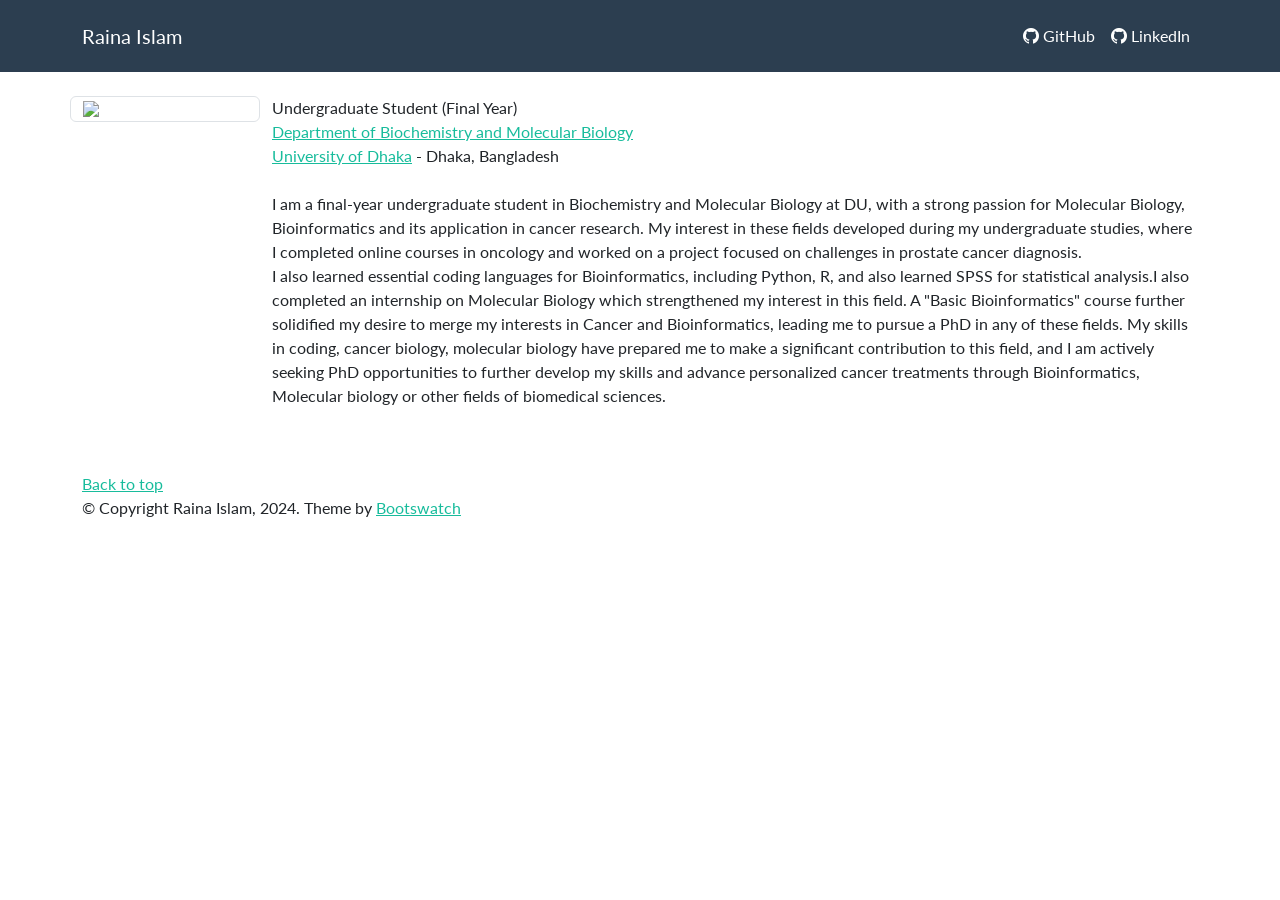
==== index.html @ 9754357e "fix linked in" ====
<!DOCTYPE html>
<html lang="en">

<head>
  <meta charset="utf-8">
  <meta http-equiv="X-UA-Compatible" content="IE=edge">
  <meta name="viewport" content="width=device-width, initial-scale=1">

  <meta name="description" content="Raina Islam's Personal Website">
  <meta name="author" content="Raina Islam">

  <title>Raina Islam</title>

  <link href="bootstrap.min.flatly.css" rel="stylesheet">
  <link rel="stylesheet" href="https://cdn.jsdelivr.net/npm/bootstrap-icons@1.3.0/font/bootstrap-icons.css">
  <script src="https://ajax.googleapis.com/ajax/libs/jquery/1.11.1/jquery.min.js"></script>
  <script>   
  function loadPage(divloc, page) {
    $.get(page, function(data){
        console.log(divloc);
        $(divloc).empty();
        $(divloc).html(data);
    });
  }
  $(document).ready(function(){
             $('.load').trigger("click");
  });

  </script>
</head>

<body>

  <!-- Fixed navbar -->
  <div class="navbar navbar-expand-lg fixed-top navbar-dark bg-primary">
    <div class="container">
      <a href="../" class="navbar-brand">Raina Islam</a>
      <button class="navbar-toggler" type="button" data-bs-toggle="collapse" data-bs-target="#navbarResponsive"
        aria-controls="navbarResponsive" aria-expanded="false" aria-label="Toggle navigation">
        <span class="navbar-toggler-icon"></span>
      </button>
      <div class="collapse navbar-collapse" id="navbarResponsive">
        <!-- <ul class="navbar-nav">
          <li class="nav-item">
            <a class="nav-link" href="#projects">Research Projects</a>
          </li>
          <li class="nav-item">
            <a class="nav-link" href="#publications">Publications</a>
          </li>
          <li class="nav-item">
              <a class="nav-link" href="#teaching">Teaching</a>
          </li>
          <li class="nav-item">
            <a class="nav-link" href="#students">Students</a>
          </li>
          <li class="nav-item">
            <a class="nav-link" href="files/damevski-vita.pdf">Vita</a>
          </li>
        </ul> -->
        <ul class="navbar-nav ms-md-auto">
          <li class="nav-item">
            <a target="_blank" rel="noopener" class="nav-link" href="http://github.com/rainaislam"><i
                class="bi bi-github"></i> GitHub</a>
          </li>
          <li class="nav-item"></li>
            <a target="_blank" rel="noopener" class="nav-link" href="http://www.linkedin.com/in/rainaislam577"><i
                class="bi bi-github"></i> LinkedIn</a>
          </li>
        </ul>
      </div>
      <!--/.nav-collapse -->
    </div>
  </div>

  <div class="container">
    <div class="row">&nbsp;</div>
    <div class="row">&nbsp;</div>
    <div class="row">&nbsp;</div>
    <div class="page-header">
      <div class="row">
        <div class="col-lg-2 col-md-3 col-sm-3 col-xs-3">
          <br/>
          <div class="row">
            <img class="img-thumbnail" src="https://avatars.githubusercontent.com/u/142207823?v=4" />
          </div>
        </div>

        <div class="col-lg-10 col-md-9 col-sm-8 col-xs-8">
          <div class="row">&nbsp;</div>
          <div class="panel panel-default">
            <div class="panel-body">
            Undergraduate Student (Final Year)<br/>
            <a href="https://www.du.ac.bd/body/BCH">Department of Biochemistry and Molecular Biology</a><br/>
            <a href="http://www.vcu.edu">University of Dhaka</a> - Dhaka, Bangladesh<br/>

            <br/>

            <p>I am a final-year undergraduate student in Biochemistry and Molecular Biology at DU, with a strong passion for Molecular Biology, Bioinformatics and its application in cancer research. My interest in these fields developed during my undergraduate studies, where I completed online courses in oncology and worked on a project focused on challenges in prostate cancer diagnosis. <br>
            I also learned essential coding languages for Bioinformatics, including Python, R, and also learned SPSS for statistical analysis.I also completed an internship on Molecular Biology which strengthened my interest in this field. A "Basic Bioinformatics" course further solidified my desire to merge my interests in Cancer and Bioinformatics, leading me to pursue a PhD in any of these fields. My skills in coding, cancer biology, molecular biology have prepared me to make a significant contribution to this field, and I am actively seeking PhD opportunities to further develop my skills and advance personalized cancer treatments through Bioinformatics, Molecular biology or other fields of biomedical sciences. 
            </p>

            </div>
          </div>

        </div>
      </div>
    </div>
  </div> <!-- /container -->

  <div class="row">&nbsp;</div>

  

  <!-- <div id="projects" class="load" onclick="loadPage('#loadprojects', 'projects.html')"> </div>
  <div id="loadprojects"> </div>

  <div class="row">&nbsp;</div>

  <div id="publications" class="load" onclick="loadPage('#loadpubs', 'pubs.html')"> </div>
  <div id="loadpubs"> </div>
-->

  <div class="row">&nbsp;</div>
  <footer id="footer">
    <div class="container">
    <a href="#top">Back to top</a><br>
    &copy; Copyright Raina Islam, 2024. Theme by <a href="https://bootswatch.com" target="_blank">Bootswatch</a>
    </div>
  </footer>

  <script src="https://cdn.jsdelivr.net/npm/bootstrap@5.2.3/dist/js/bootstrap.min.js" integrity="sha384-cuYeSxntonz0PPNlHhBs68uyIAVpIIOZZ5JqeqvYYIcEL727kskC66kF92t6Xl2V" crossorigin="anonymous"></script>
</body>

</html>
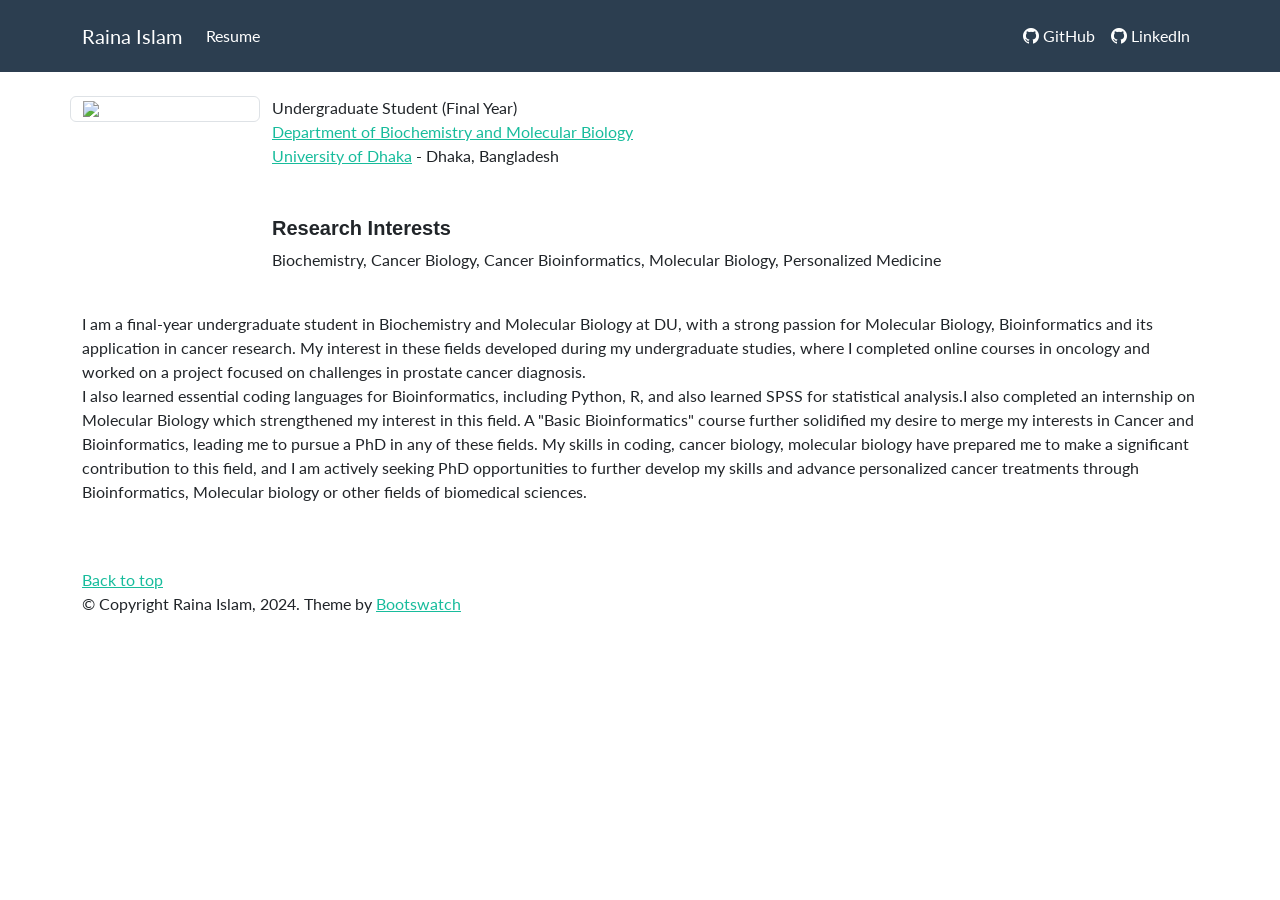
==== commit 55d4f387: "add resume" ====
--- a/index.html
+++ b/index.html
@@ -40,23 +40,19 @@
         <span class="navbar-toggler-icon"></span>
       </button>
       <div class="collapse navbar-collapse" id="navbarResponsive">
-        <!-- <ul class="navbar-nav">
+        <ul class="navbar-nav">
+          <!-- 
           <li class="nav-item">
             <a class="nav-link" href="#projects">Research Projects</a>
           </li>
           <li class="nav-item">
             <a class="nav-link" href="#publications">Publications</a>
           </li>
+          -->
           <li class="nav-item">
-              <a class="nav-link" href="#teaching">Teaching</a>
+            <a class="nav-link" href="files/rainaislam-academia.pdf">Resume</a>
           </li>
-          <li class="nav-item">
-            <a class="nav-link" href="#students">Students</a>
-          </li>
-          <li class="nav-item">
-            <a class="nav-link" href="files/damevski-vita.pdf">Vita</a>
-          </li>
-        </ul> -->
+        </ul>
         <ul class="navbar-nav ms-md-auto">
           <li class="nav-item">
             <a target="_blank" rel="noopener" class="nav-link" href="http://github.com/rainaislam"><i
@@ -91,21 +87,26 @@
             <div class="panel-body">
             Undergraduate Student (Final Year)<br/>
             <a href="https://www.du.ac.bd/body/BCH">Department of Biochemistry and Molecular Biology</a><br/>
-            <a href="http://www.vcu.edu">University of Dhaka</a> - Dhaka, Bangladesh<br/>
+            <a href="https://www.du.ac.bd/">University of Dhaka</a> - Dhaka, Bangladesh<br/>
 
-            <br/>
-
-            <p>I am a final-year undergraduate student in Biochemistry and Molecular Biology at DU, with a strong passion for Molecular Biology, Bioinformatics and its application in cancer research. My interest in these fields developed during my undergraduate studies, where I completed online courses in oncology and worked on a project focused on challenges in prostate cancer diagnosis. <br>
-            I also learned essential coding languages for Bioinformatics, including Python, R, and also learned SPSS for statistical analysis.I also completed an internship on Molecular Biology which strengthened my interest in this field. A "Basic Bioinformatics" course further solidified my desire to merge my interests in Cancer and Bioinformatics, leading me to pursue a PhD in any of these fields. My skills in coding, cancer biology, molecular biology have prepared me to make a significant contribution to this field, and I am actively seeking PhD opportunities to further develop my skills and advance personalized cancer treatments through Bioinformatics, Molecular biology or other fields of biomedical sciences. 
-            </p>
-
-            </div>
+            <div class="row">&nbsp;</div>
+            <div class="row">&nbsp;</div>
+            <h5><b>Research Interests</b></h5>
+            <p> Biochemistry, Cancer Biology, Cancer Bioinformatics, Molecular Biology, Personalized Medicine</p>
+            </div>  
           </div>
-
         </div>
       </div>
+      
+      <br>
+      <p>I am a final-year undergraduate student in Biochemistry and Molecular Biology at DU, with a strong passion for Molecular Biology, Bioinformatics and its application in cancer research. My interest in these fields developed during my undergraduate studies, where I completed online courses in oncology and worked on a project focused on challenges in prostate cancer diagnosis. <br>
+      I also learned essential coding languages for Bioinformatics, including Python, R, and also learned SPSS for statistical analysis.I also completed an internship on Molecular Biology which strengthened my interest in this field. A "Basic Bioinformatics" course further solidified my desire to merge my interests in Cancer and Bioinformatics, leading me to pursue a PhD in any of these fields. My skills in coding, cancer biology, molecular biology have prepared me to make a significant contribution to this field, and I am actively seeking PhD opportunities to further develop my skills and advance personalized cancer treatments through Bioinformatics, Molecular biology or other fields of biomedical sciences. 
+      </p>
+
+
     </div>
   </div> <!-- /container -->
+  
 
   <div class="row">&nbsp;</div>
 
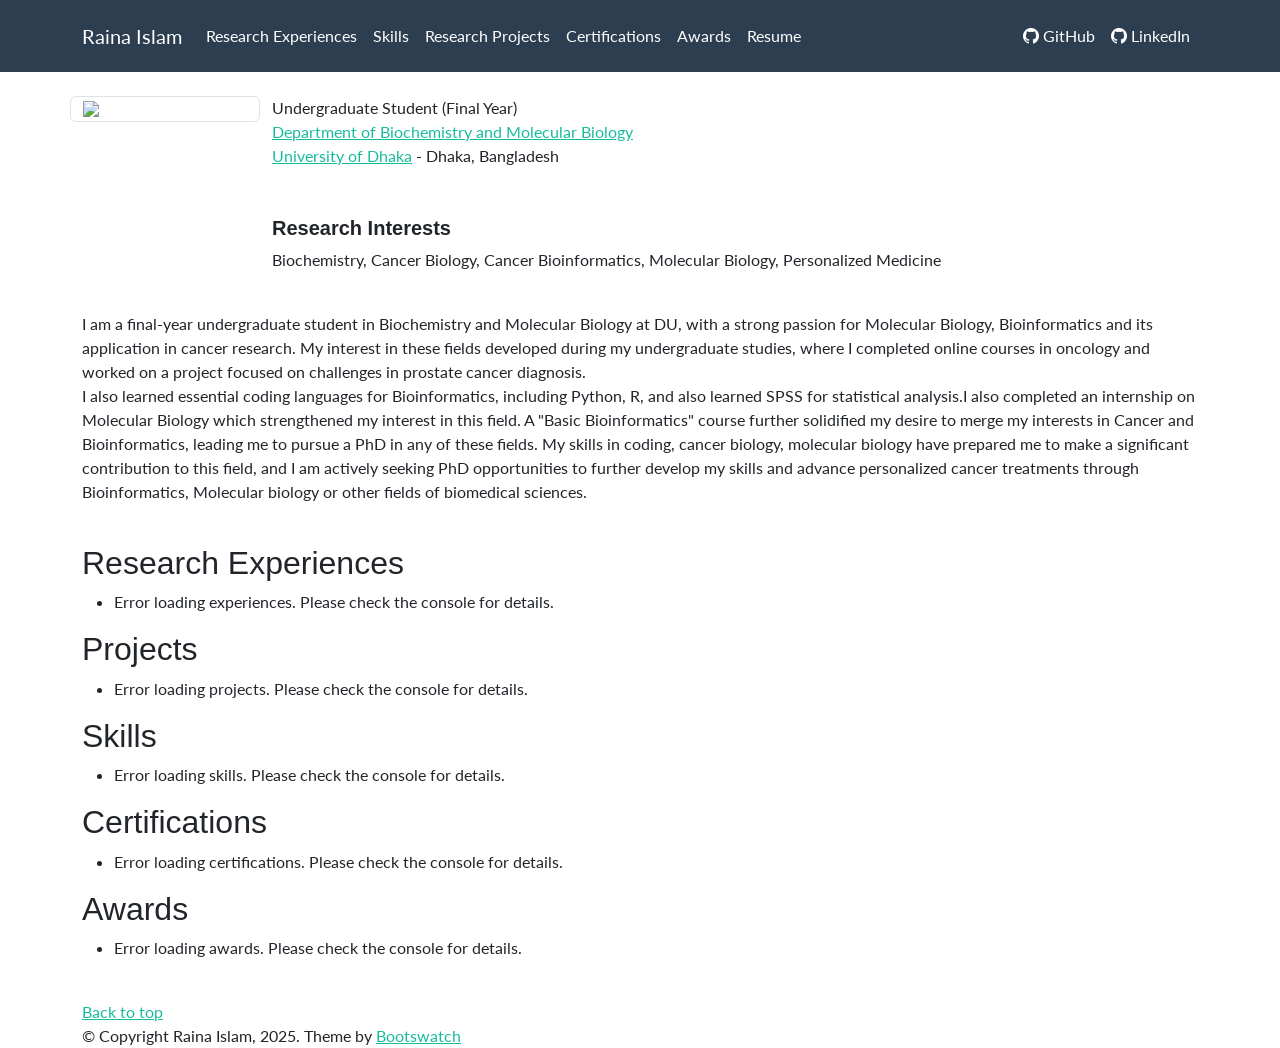
==== commit 79c5e4a2: "Add skills section with dynamic loading from YAML file - Created a new skills.html file to display u" ====
--- a/index.html
+++ b/index.html
@@ -14,6 +14,7 @@
   <link href="bootstrap.min.flatly.css" rel="stylesheet">
   <link rel="stylesheet" href="https://cdn.jsdelivr.net/npm/bootstrap-icons@1.3.0/font/bootstrap-icons.css">
   <script src="https://ajax.googleapis.com/ajax/libs/jquery/1.11.1/jquery.min.js"></script>
+  <script src="https://cdn.jsdelivr.net/npm/js-yaml@4.1.0/dist/js-yaml.min.js"></script>
   <script>   
   function loadPage(divloc, page) {
     $.get(page, function(data){
@@ -41,16 +42,28 @@
       </button>
       <div class="collapse navbar-collapse" id="navbarResponsive">
         <ul class="navbar-nav">
-          <!-- 
+          <li class="nav-item">
+            <a class="nav-link" href="#experience">Research Experiences</a>
+          </li>
+          
+          <li class="nav-item">
+            <a class="nav-link" href="#skills">Skills</a>
+          </li>
+          
           <li class="nav-item">
             <a class="nav-link" href="#projects">Research Projects</a>
           </li>
+          
           <li class="nav-item">
-            <a class="nav-link" href="#publications">Publications</a>
+            <a class="nav-link" href="#certifications">Certifications</a>
           </li>
-          -->
+          
           <li class="nav-item">
-            <a class="nav-link" href="files/rainaislam-academia.pdf">Resume</a>
+            <a class="nav-link" href="#awards">Awards</a>
+          </li>
+         
+          <li class="nav-item">
+            <a class="nav-link" href="files/rainaislam-academia.pdf" target="_blank">Resume</a>
           </li>
         </ul>
         <ul class="navbar-nav ms-md-auto">
@@ -110,22 +123,26 @@
 
   <div class="row">&nbsp;</div>
 
-  
+  <div id="experience" class="load" onclick="loadPage('#loadexperience', 'experience.html')"> </div>
+  <div id="loadexperience"> </div>
 
-  <!-- <div id="projects" class="load" onclick="loadPage('#loadprojects', 'projects.html')"> </div>
+  <div id="projects" class="load" onclick="loadPage('#loadprojects', 'projects.html')"> </div>
   <div id="loadprojects"> </div>
 
-  <div class="row">&nbsp;</div>
+  <div id="skills" class="load" onclick="loadPage('#loadskills', 'skills.html')"> </div>
+  <div id="loadskills"> </div>
 
-  <div id="publications" class="load" onclick="loadPage('#loadpubs', 'pubs.html')"> </div>
-  <div id="loadpubs"> </div>
--->
+  <div id="certifications" class="load" onclick="loadPage('#loadcertifications', 'certifications.html')"> </div>
+  <div id="loadcertifications"> </div>
+
+  <div id="awards" class="load" onclick="loadPage('#loadawards', 'awards.html')"> </div>
+  <div id="loadawards"> </div>
 
   <div class="row">&nbsp;</div>
   <footer id="footer">
     <div class="container">
     <a href="#top">Back to top</a><br>
-    &copy; Copyright Raina Islam, 2024. Theme by <a href="https://bootswatch.com" target="_blank">Bootswatch</a>
+    &copy; Copyright Raina Islam, 2025. Theme by <a href="https://bootswatch.com" target="_blank">Bootswatch</a>
     </div>
   </footer>
 
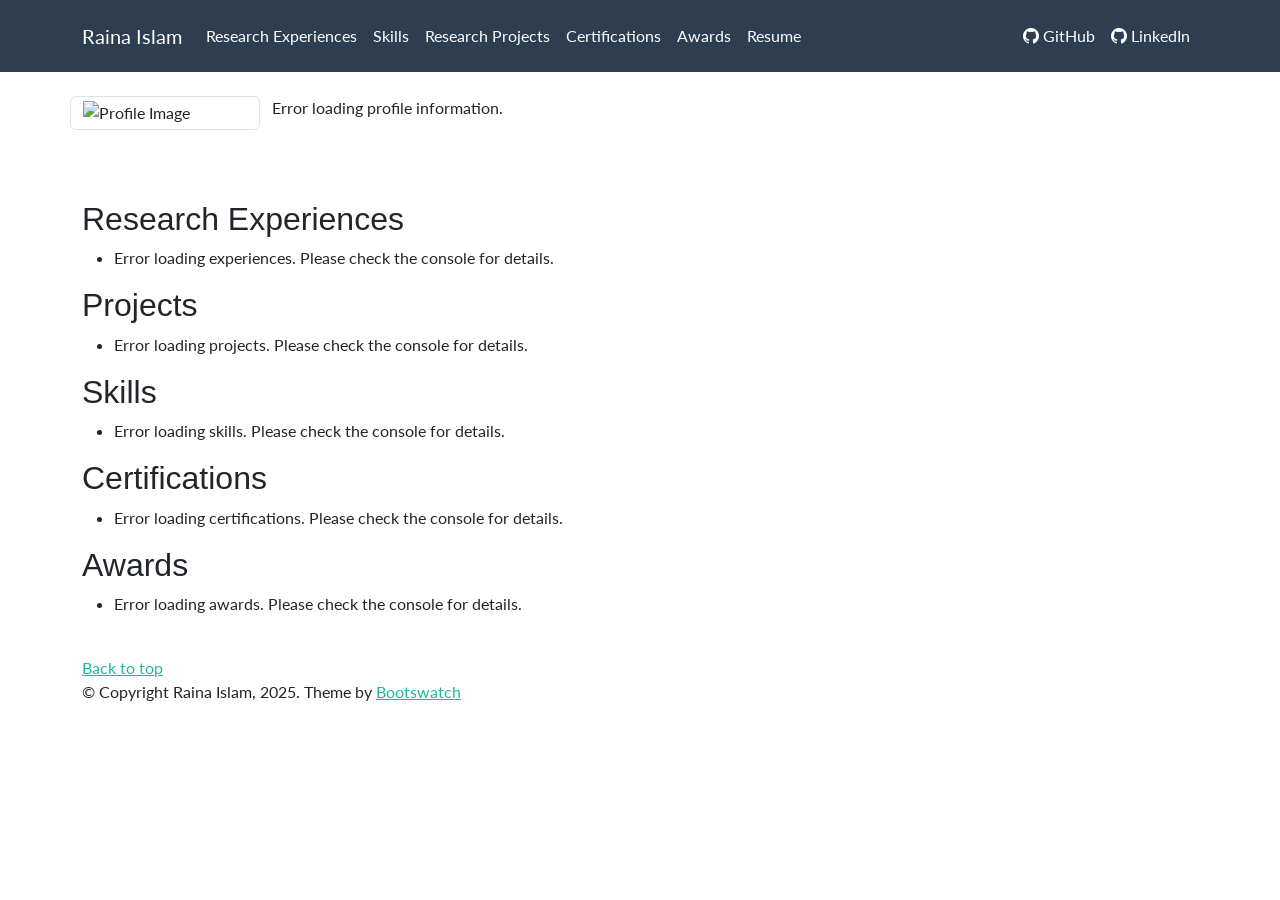
==== commit fc60be4e: "feat: add dynamic about section with profile information from YAML" ====
--- a/index.html
+++ b/index.html
@@ -81,7 +81,7 @@
     </div>
   </div>
 
-  <div class="container">
+  <div class="container" id="about-section">
     <div class="row">&nbsp;</div>
     <div class="row">&nbsp;</div>
     <div class="row">&nbsp;</div>
@@ -90,35 +90,70 @@
         <div class="col-lg-2 col-md-3 col-sm-3 col-xs-3">
           <br/>
           <div class="row">
-            <img class="img-thumbnail" src="https://avatars.githubusercontent.com/u/142207823?v=4" />
+            <img class="img-thumbnail" id="profile-image" src="" alt="Profile Image" />
           </div>
         </div>
 
         <div class="col-lg-10 col-md-9 col-sm-8 col-xs-8">
           <div class="row">&nbsp;</div>
           <div class="panel panel-default">
-            <div class="panel-body">
-            Undergraduate Student (Final Year)<br/>
-            <a href="https://www.du.ac.bd/body/BCH">Department of Biochemistry and Molecular Biology</a><br/>
-            <a href="https://www.du.ac.bd/">University of Dhaka</a> - Dhaka, Bangladesh<br/>
-
-            <div class="row">&nbsp;</div>
-            <div class="row">&nbsp;</div>
-            <h5><b>Research Interests</b></h5>
-            <p> Biochemistry, Cancer Biology, Cancer Bioinformatics, Molecular Biology, Personalized Medicine</p>
+            <div class="panel-body" id="about-info">
+              <!-- Content will be loaded dynamically -->
             </div>  
           </div>
         </div>
       </div>
       
       <br>
-      <p>I am a final-year undergraduate student in Biochemistry and Molecular Biology at DU, with a strong passion for Molecular Biology, Bioinformatics and its application in cancer research. My interest in these fields developed during my undergraduate studies, where I completed online courses in oncology and worked on a project focused on challenges in prostate cancer diagnosis. <br>
-      I also learned essential coding languages for Bioinformatics, including Python, R, and also learned SPSS for statistical analysis.I also completed an internship on Molecular Biology which strengthened my interest in this field. A "Basic Bioinformatics" course further solidified my desire to merge my interests in Cancer and Bioinformatics, leading me to pursue a PhD in any of these fields. My skills in coding, cancer biology, molecular biology have prepared me to make a significant contribution to this field, and I am actively seeking PhD opportunities to further develop my skills and advance personalized cancer treatments through Bioinformatics, Molecular biology or other fields of biomedical sciences. 
+      <p id="bio-text">
+        <!-- Bio content will be loaded dynamically -->
       </p>
-
 
     </div>
   </div> <!-- /container -->
+
+  <script>
+    // Load about information from YAML file
+    fetch('./data/about.yml')
+      .then(response => {
+        if (!response.ok) {
+          throw new Error(`HTTP error! status: ${response.status}`);
+        }
+        return response.text();
+      })
+      .then(data => {
+        const yml = jsyaml.load(data);
+        console.log('Loaded about data:', yml.about);
+        if (yml.about) {
+          renderAbout(yml.about);
+        }
+      })
+      .catch(error => {
+        console.error('Error loading about data:', error);
+        // Fallback content in case of error
+        document.getElementById('about-info').innerHTML = '<p>Error loading profile information.</p>';
+      });
+
+    function renderAbout(about) {
+      // Set profile image
+      document.getElementById('profile-image').src = about.profile_image;
+      
+      // Set about information
+      document.getElementById('about-info').innerHTML = `
+        ${about.position}<br/>
+        <a href="${about.department_url}">${about.department}</a><br/>
+        <a href="${about.university_url}">${about.university}</a> - ${about.location}<br/>
+
+        <div class="row">&nbsp;</div>
+        <div class="row">&nbsp;</div>
+        <h5><b>Research Interests</b></h5>
+        <p>${about.research_interests}</p>
+      `;
+      
+      // Set bio text
+      document.getElementById('bio-text').innerHTML = about.bio.replace(/\n/g, '<br>');
+    }
+  </script>
   
 
   <div class="row">&nbsp;</div>
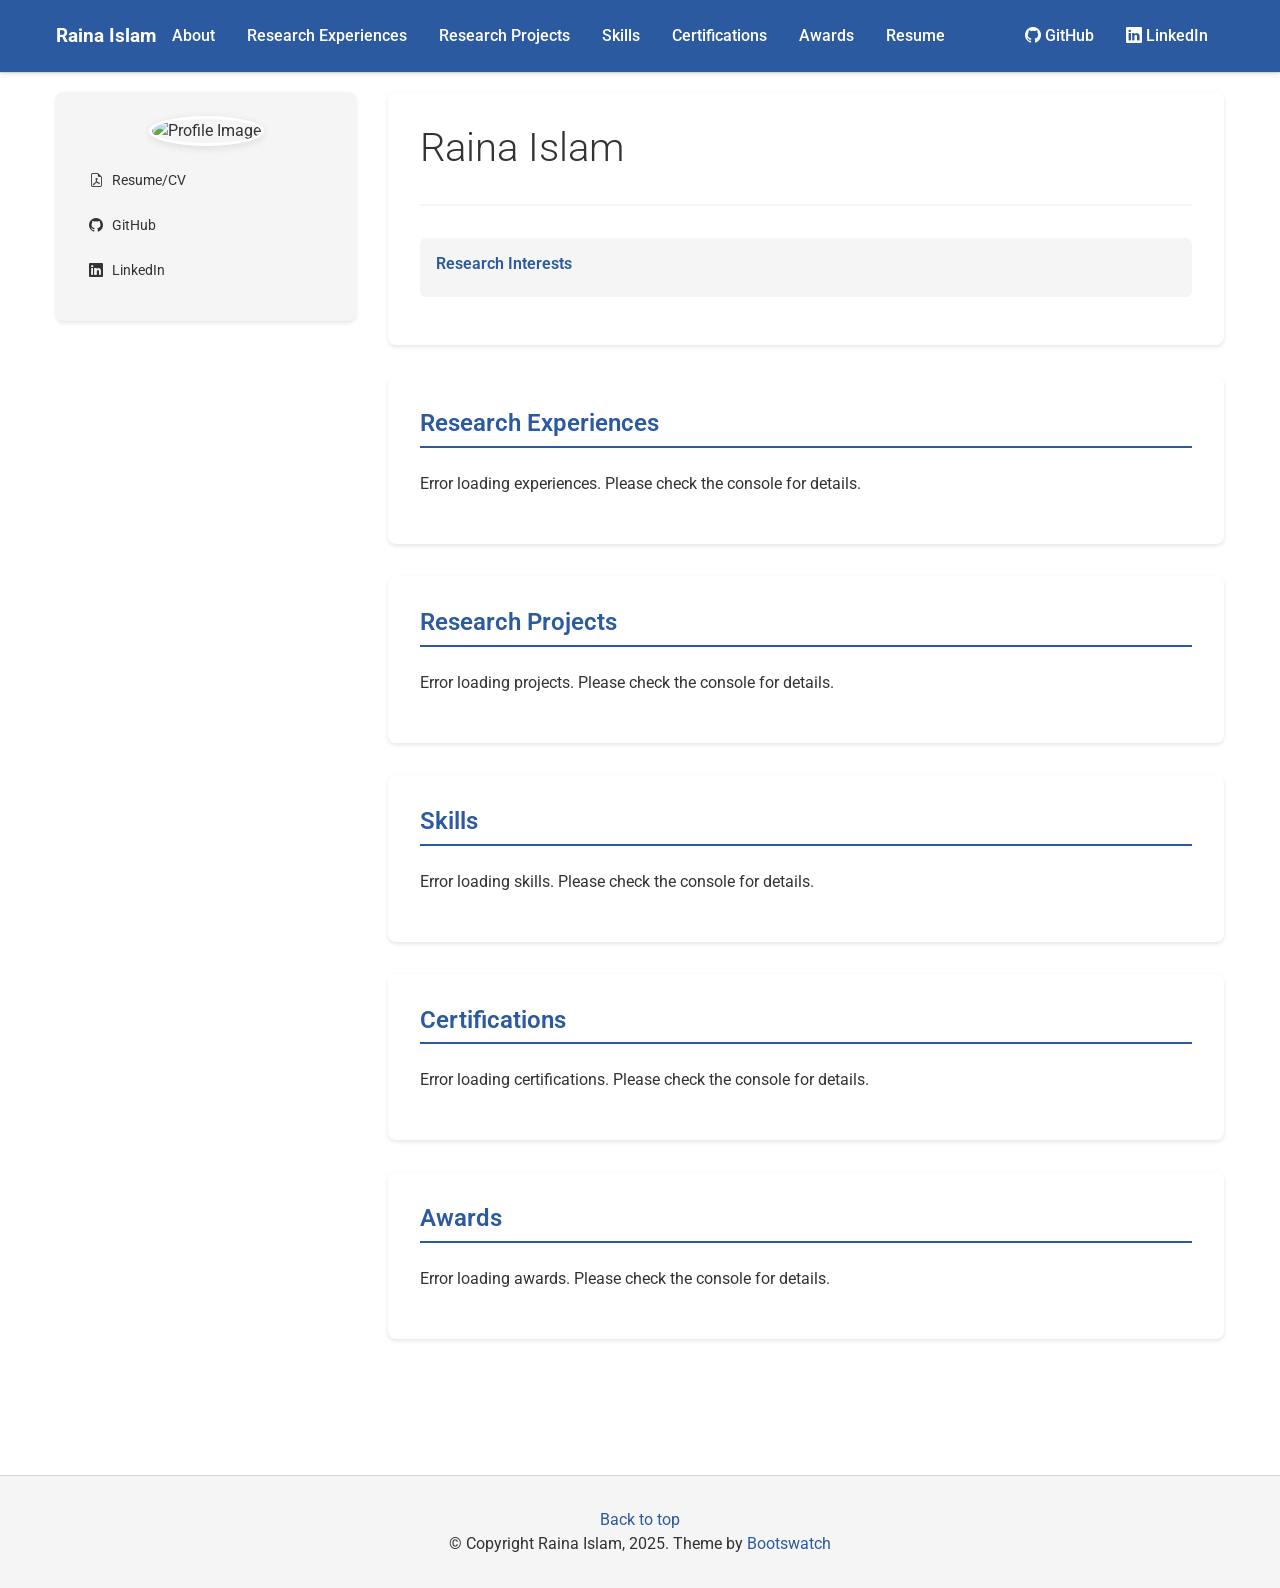
==== commit 1cebc0fe: "feat: implement academic pages design with dynamic content loading and improved navigation" ====
--- a/index.html
+++ b/index.html
@@ -12,7 +12,11 @@
   <title>Raina Islam</title>
 
   <link href="bootstrap.min.flatly.css" rel="stylesheet">
+  <link href="academic-style.css" rel="stylesheet">
   <link rel="stylesheet" href="https://cdn.jsdelivr.net/npm/bootstrap-icons@1.3.0/font/bootstrap-icons.css">
+  <link rel="preconnect" href="https://fonts.googleapis.com">
+  <link rel="preconnect" href="https://fonts.gstatic.com" crossorigin>
+  <link href="https://fonts.googleapis.com/css2?family=Roboto:wght@300;400;500;700&display=swap" rel="stylesheet">
   <script src="https://ajax.googleapis.com/ajax/libs/jquery/1.11.1/jquery.min.js"></script>
   <script src="https://cdn.jsdelivr.net/npm/js-yaml@4.1.0/dist/js-yaml.min.js"></script>
   <script>   
@@ -24,7 +28,18 @@
     });
   }
   $(document).ready(function(){
-             $('.load').trigger("click");
+             // Load all sections immediately
+             $('.load').each(function() {
+                 $(this).trigger("click");
+             });
+             
+             // Add scroll-to-top functionality to navbar brand
+             $('.navbar-brand').click(function(e) {
+                 e.preventDefault();
+                 $('html, body').animate({
+                     scrollTop: 0
+                 }, 500);
+             });
   });
 
   </script>
@@ -43,15 +58,19 @@
       <div class="collapse navbar-collapse" id="navbarResponsive">
         <ul class="navbar-nav">
           <li class="nav-item">
+            <a class="nav-link" href="#about-section">About</a>
+          </li>
+          
+          <li class="nav-item">
             <a class="nav-link" href="#experience">Research Experiences</a>
           </li>
           
           <li class="nav-item">
+            <a class="nav-link" href="#projects">Research Projects</a>
+          </li>
+          
+          <li class="nav-item">
             <a class="nav-link" href="#skills">Skills</a>
-          </li>
-          
-          <li class="nav-item">
-            <a class="nav-link" href="#projects">Research Projects</a>
           </li>
           
           <li class="nav-item">
@@ -71,9 +90,9 @@
             <a target="_blank" rel="noopener" class="nav-link" href="http://github.com/rainaislam"><i
                 class="bi bi-github"></i> GitHub</a>
           </li>
-          <li class="nav-item"></li>
+          <li class="nav-item">
             <a target="_blank" rel="noopener" class="nav-link" href="http://www.linkedin.com/in/rainaislam577"><i
-                class="bi bi-github"></i> LinkedIn</a>
+                class="bi bi-linkedin"></i> LinkedIn</a>
           </li>
         </ul>
       </div>
@@ -81,36 +100,70 @@
     </div>
   </div>
 
-  <div class="container" id="about-section">
-    <div class="row">&nbsp;</div>
-    <div class="row">&nbsp;</div>
-    <div class="row">&nbsp;</div>
-    <div class="page-header">
-      <div class="row">
-        <div class="col-lg-2 col-md-3 col-sm-3 col-xs-3">
-          <br/>
-          <div class="row">
-            <img class="img-thumbnail" id="profile-image" src="" alt="Profile Image" />
+  <div class="main-layout">
+    <!-- Sidebar -->
+    <div class="sidebar">
+      <div class="author__avatar">
+        <img id="profile-image" src="" alt="Profile Image" />
+      </div>
+      
+      <div class="author__content">
+        <div class="author__name" id="author-name">
+          <!-- Name will be loaded dynamically -->
+        </div>
+        
+        <div class="author__bio" id="author-position">
+          <!-- Position will be loaded dynamically -->
+        </div>
+        
+        <ul class="author__urls">
+          <li>
+            <a href="files/rainaislam-academia.pdf" target="_blank">
+              <i class="bi bi-file-earmark-pdf"></i>
+              Resume/CV
+            </a>
+          </li>
+          <li>
+            <a href="http://github.com/rainaislam" target="_blank">
+              <i class="bi bi-github"></i>
+              GitHub
+            </a>
+          </li>
+          <li>
+            <a href="http://www.linkedin.com/in/rainaislam577" target="_blank">
+              <i class="bi bi-linkedin"></i>
+              LinkedIn
+            </a>
+          </li>
+        </ul>
+      </div>
+    </div>
+
+    <!-- Main Content -->
+    <div class="main-content">
+      <!-- About Section -->
+      <div class="content-section" id="about-section">
+        <div class="about-header">
+          <h1 id="full-name">Raina Islam</h1>
+          <div class="position" id="position-title">
+            <!-- Position will be loaded dynamically -->
           </div>
-        </div>
-
-        <div class="col-lg-10 col-md-9 col-sm-8 col-xs-8">
-          <div class="row">&nbsp;</div>
-          <div class="panel panel-default">
-            <div class="panel-body" id="about-info">
-              <!-- Content will be loaded dynamically -->
-            </div>  
+          <div class="institution" id="institution-info">
+            <!-- Institution will be loaded dynamically -->
           </div>
         </div>
-      </div>
-      
-      <br>
-      <p id="bio-text">
-        <!-- Bio content will be loaded dynamically -->
-      </p>
-
-    </div>
-  </div> <!-- /container -->
+        
+        <div class="research-interests">
+          <h4>Research Interests</h4>
+          <p id="research-interests-text">
+            <!-- Research interests will be loaded dynamically -->
+          </p>
+        </div>
+        
+        <div id="bio-text">
+          <!-- Bio content will be loaded dynamically -->
+        </div>
+      </div>
 
   <script>
     // Load about information from YAML file
@@ -138,17 +191,23 @@
       // Set profile image
       document.getElementById('profile-image').src = about.profile_image;
       
-      // Set about information
-      document.getElementById('about-info').innerHTML = `
-        ${about.position}<br/>
+      // Set author name in sidebar
+      document.getElementById('author-name').textContent = 'Raina Islam';
+      
+      // Set position in sidebar
+      document.getElementById('author-position').textContent = about.position;
+      
+      // Set position title in main content
+      document.getElementById('position-title').textContent = about.position;
+      
+      // Set institution information
+      document.getElementById('institution-info').innerHTML = `
         <a href="${about.department_url}">${about.department}</a><br/>
-        <a href="${about.university_url}">${about.university}</a> - ${about.location}<br/>
-
-        <div class="row">&nbsp;</div>
-        <div class="row">&nbsp;</div>
-        <h5><b>Research Interests</b></h5>
-        <p>${about.research_interests}</p>
+        <a href="${about.university_url}">${about.university}</a> - ${about.location}
       `;
+      
+      // Set research interests
+      document.getElementById('research-interests-text').textContent = about.research_interests;
       
       // Set bio text
       document.getElementById('bio-text').innerHTML = about.bio.replace(/\n/g, '<br>');
@@ -156,22 +215,27 @@
   </script>
   
 
-  <div class="row">&nbsp;</div>
-
-  <div id="experience" class="load" onclick="loadPage('#loadexperience', 'experience.html')"> </div>
-  <div id="loadexperience"> </div>
-
-  <div id="projects" class="load" onclick="loadPage('#loadprojects', 'projects.html')"> </div>
-  <div id="loadprojects"> </div>
-
-  <div id="skills" class="load" onclick="loadPage('#loadskills', 'skills.html')"> </div>
-  <div id="loadskills"> </div>
-
-  <div id="certifications" class="load" onclick="loadPage('#loadcertifications', 'certifications.html')"> </div>
-  <div id="loadcertifications"> </div>
-
-  <div id="awards" class="load" onclick="loadPage('#loadawards', 'awards.html')"> </div>
-  <div id="loadawards"> </div>
+      <!-- Experience Section -->
+      <div id="experience" class="load" onclick="loadPage('#loadexperience', 'experience.html')"> </div>
+      <div id="loadexperience"> </div>
+
+      <!-- Projects Section -->
+      <div id="projects" class="load" onclick="loadPage('#loadprojects', 'projects.html')"> </div>
+      <div id="loadprojects"> </div>
+
+      <!-- Skills Section -->
+      <div id="skills" class="load" onclick="loadPage('#loadskills', 'skills.html')"> </div>
+      <div id="loadskills"> </div>
+
+      <!-- Certifications Section -->
+      <div id="certifications" class="load" onclick="loadPage('#loadcertifications', 'certifications.html')"> </div>
+      <div id="loadcertifications"> </div>
+
+      <!-- Awards Section -->
+      <div id="awards" class="load" onclick="loadPage('#loadawards', 'awards.html')"> </div>
+      <div id="loadawards"> </div>
+    </div>
+  </div>
 
   <div class="row">&nbsp;</div>
   <footer id="footer">
@@ -182,6 +246,7 @@
   </footer>
 
   <script src="https://cdn.jsdelivr.net/npm/bootstrap@5.2.3/dist/js/bootstrap.min.js" integrity="sha384-cuYeSxntonz0PPNlHhBs68uyIAVpIIOZZ5JqeqvYYIcEL727kskC66kF92t6Xl2V" crossorigin="anonymous"></script>
+  <script src="navigation.js"></script>
 </body>
 
 </html>
--- a/academic-style.css
+++ b/academic-style.css
@@ -0,0 +1,533 @@
+/* Academic Pages Inspired Design */
+
+/* Variables and Base */
+:root {
+  --primary-color: #2c5aa0;
+  --background-color: #fff;
+  --text-color: #333;
+  --border-color: #d3d3d3;
+  --light-gray: #f5f5f5;
+  --sidebar-width: 300px;
+  --content-width: calc(100% - 320px);
+  --masthead-height: 60px;
+}
+
+/* Base Layout */
+html {
+  position: relative;
+  min-height: 100%;
+}
+
+body {
+  margin: 0;
+  padding: 0;
+  padding-top: var(--masthead-height);
+  color: var(--text-color);
+  font-family: "Roboto", "Segoe UI", "Helvetica Neue", "Lucida Grande", Arial, sans-serif;
+  line-height: 1.5;
+  background-color: var(--background-color);
+}
+
+/* Fixed Navigation */
+.navbar {
+  position: fixed !important;
+  top: 0;
+  left: 0;
+  right: 0;
+  z-index: 1000;
+  min-height: var(--masthead-height);
+  background-color: var(--primary-color) !important;
+  border-bottom: 1px solid var(--border-color);
+  box-shadow: 0 2px 4px rgba(0,0,0,0.1);
+}
+
+/* Ensure mobile dropdown is visible */
+.navbar-collapse {
+  z-index: 1001;
+}
+
+.navbar-collapse.show {
+  background-color: var(--primary-color) !important;
+}
+
+.navbar .container {
+  max-width: 1200px;
+  margin: 0 auto;
+  padding: 0 1rem;
+  display: flex;
+  align-items: center;
+  justify-content: space-between;
+}
+
+.navbar-brand {
+  font-weight: 700 !important;
+  font-size: 1.2rem !important;
+  color: white !important;
+  margin-right: 0 !important;
+}
+
+.navbar-nav .nav-link {
+  color: white !important;
+  font-weight: 500;
+  padding: 0.5rem 1rem !important;
+  transition: background-color 0.3s ease;
+}
+
+.navbar-nav .nav-link:hover {
+  background-color: rgba(255,255,255,0.1);
+  color: white !important;
+}
+
+/* Main Layout Container */
+.main-layout {
+  display: flex;
+  max-width: 1200px;
+  margin: 0 auto;
+  min-height: calc(100vh - var(--masthead-height));
+  padding: 2rem 1rem;
+  gap: 2rem;
+}
+
+/* Sidebar */
+.sidebar {
+  width: var(--sidebar-width);
+  background-color: var(--light-gray);
+  border-radius: 8px;
+  padding: 1.5rem;
+  height: fit-content;
+  position: sticky;
+  top: calc(var(--masthead-height) + 2rem);
+  box-shadow: 0 2px 4px rgba(0,0,0,0.1);
+}
+
+.author__avatar {
+  display: block;
+  text-align: center;
+  margin-bottom: 1rem;
+}
+
+.author__avatar img {
+  width: 175px;
+  height: 175px;
+  border-radius: 50%;
+  border: 3px solid white;
+  box-shadow: 0 2px 8px rgba(0,0,0,0.1);
+  object-fit: cover;
+}
+
+.author__content {
+  text-align: center;
+}
+
+.author__name {
+  font-size: 1.25rem;
+  font-weight: 700;
+  margin: 0.5rem 0;
+  color: var(--text-color);
+}
+
+.author__bio {
+  font-size: 0.875rem;
+  color: #666;
+  margin: 0.5rem 0 1rem 0;
+  line-height: 1.4;
+  font-style: italic;
+}
+
+.author__urls {
+  list-style: none;
+  padding: 0;
+  margin: 0;
+}
+
+.author__urls li {
+  margin: 0.5rem 0;
+}
+
+.author__urls a {
+  display: flex;
+  align-items: center;
+  padding: 0.5rem;
+  color: var(--text-color);
+  text-decoration: none;
+  border-radius: 4px;
+  transition: background-color 0.3s ease;
+  font-size: 0.875rem;
+}
+
+.author__urls a:hover {
+  background-color: rgba(44, 90, 160, 0.1);
+  color: var(--primary-color);
+}
+
+.author__urls i {
+  margin-right: 0.5rem;
+  width: 16px;
+  text-align: center;
+}
+
+/* Main Content */
+.main-content {
+  flex: 1;
+  min-width: 0;
+}
+
+/* Section Styling */
+.content-section {
+  background: white;
+  border-radius: 8px;
+  padding: 2rem;
+  margin-bottom: 2rem;
+  box-shadow: 0 2px 4px rgba(0,0,0,0.1);
+}
+
+.content-section:first-child {
+  margin-top: 0;
+}
+
+.content-section h2, .content-section h3 {
+  color: var(--primary-color);
+  border-bottom: 2px solid var(--primary-color);
+  padding-bottom: 0.5rem;
+  margin-bottom: 1.5rem;
+  font-weight: 600;
+}
+
+.content-section h2 {
+  font-size: 1.5rem;
+}
+
+.content-section h3 {
+  font-size: 1.25rem;
+}
+
+/* About Section */
+.about-header {
+  text-align: left;
+  margin-bottom: 2rem;
+  padding-bottom: 1.5rem;
+  border-bottom: 2px solid var(--light-gray);
+}
+
+.about-header h1 {
+  font-size: 2.5rem;
+  color: var(--text-color);
+  margin: 0 0 0.5rem 0;
+  font-weight: 300;
+  line-height: 1.2;
+}
+
+.about-header .position {
+  font-size: 1.1rem;
+  color: #666;
+  margin: 0.5rem 0;
+  font-style: italic;
+}
+
+.about-header .institution {
+  font-size: 1rem;
+  margin: 0.25rem 0;
+  line-height: 1.4;
+}
+
+.about-header .institution a {
+  color: var(--primary-color);
+  text-decoration: none;
+  font-weight: 500;
+}
+
+.about-header .institution a:hover {
+  text-decoration: underline;
+}
+
+.research-interests {
+  background: var(--light-gray);
+  padding: 1rem;
+  border-radius: 6px;
+  margin: 1rem 0;
+}
+
+.research-interests h4 {
+  margin: 0 0 0.5rem 0;
+  color: var(--primary-color);
+  font-size: 1rem;
+  font-weight: 600;
+}
+
+.research-interests p {
+  margin: 0;
+  font-size: 0.9rem;
+}
+
+/* Experience/Project Items */
+.experience-item, .project-item, .award-item, .cert-item {
+  border-left: 3px solid var(--primary-color);
+  padding-left: 1rem;
+  margin-bottom: 1.5rem;
+  background: var(--light-gray);
+  padding: 1rem;
+  border-radius: 0 6px 6px 0;
+}
+
+.item-title {
+  font-size: 1.1rem;
+  font-weight: 600;
+  color: var(--text-color);
+  margin: 0 0 0.5rem 0;
+}
+
+.item-institution, .item-venue {
+  font-weight: 500;
+  color: var(--primary-color);
+  margin: 0.25rem 0;
+}
+
+.item-duration, .item-date {
+  font-size: 0.875rem;
+  color: #666;
+  margin: 0.25rem 0;
+}
+
+.item-supervisor {
+  font-size: 0.875rem;
+  color: #666;
+  margin: 0.25rem 0;
+}
+
+.item-description {
+  margin: 0.5rem 0;
+  line-height: 1.4;
+}
+
+.item-highlights {
+  margin-top: 0.5rem;
+}
+
+.item-highlights ul {
+  margin: 0;
+  padding-left: 1.5rem;
+}
+
+.item-highlights li {
+  margin: 0.25rem 0;
+  font-size: 0.9rem;
+}
+
+/* Skills Grid */
+.skills-grid {
+  display: grid;
+  grid-template-columns: repeat(auto-fit, minmax(200px, 1fr));
+  gap: 1rem;
+  margin-top: 1rem;
+}
+
+.skill-category {
+  background: var(--light-gray);
+  padding: 1rem;
+  border-radius: 6px;
+}
+
+.skill-category h4 {
+  margin: 0 0 0.5rem 0;
+  color: var(--primary-color);
+  font-size: 1rem;
+  font-weight: 600;
+}
+
+.skill-category ul {
+  list-style: none;
+  padding: 0;
+  margin: 0;
+}
+
+.skill-category li {
+  margin: 0.25rem 0;
+  font-size: 0.9rem;
+  padding: 0.25rem 0;
+  border-bottom: 1px solid #ddd;
+}
+
+.skill-category li:last-child {
+  border-bottom: none;
+}
+
+/* Responsive Design */
+@media (max-width: 1024px) {
+  .main-layout {
+    flex-direction: column;
+    gap: 1rem;
+  }
+  
+  .sidebar {
+    width: 100%;
+    position: static;
+  }
+  
+  .navbar .container {
+    padding: 0 1rem;
+  }
+  
+  /* Keep fixed navigation on mobile */
+  body {
+    padding-top: var(--masthead-height);
+  }
+  
+  .navbar {
+    position: fixed !important;
+  }
+  
+  /* Mobile navbar improvements */
+  .navbar-toggler {
+    padding: 0.5rem 0.75rem;
+    margin-left: auto;
+    border: 2px solid rgba(255,255,255,0.3);
+  }
+  
+  .navbar-collapse {
+    margin-top: 0.5rem;
+  }
+}
+
+@media (max-width: 768px) {
+  .main-layout {
+    padding: 1rem 0.5rem;
+  }
+  
+  .content-section {
+    padding: 1.5rem;
+  }
+  
+  .about-header h1 {
+    font-size: 2rem;
+  }
+  
+  .author__avatar img {
+    width: 150px;
+    height: 150px;
+  }
+  
+  .skills-grid {
+    grid-template-columns: 1fr;
+  }
+  
+  /* Enhanced mobile navigation */
+  .navbar {
+    padding: 0.5rem 0 !important;
+  }
+  
+  .navbar .container {
+    padding: 0 0.75rem;
+  }
+  
+  .navbar-brand {
+    font-size: 1.1rem !important;
+  }
+  
+  .navbar-toggler {
+    padding: 0.4rem 0.6rem;
+    font-size: 1rem;
+  }
+}
+
+/* Smooth Scrolling */
+html {
+  scroll-behavior: smooth;
+}
+
+/* Section offset for fixed header */
+.content-section {
+  scroll-margin-top: calc(var(--masthead-height) + 2rem);
+}
+
+/* Offset anchor targets for fixed header */
+.content-section:target {
+  padding-top: calc(var(--masthead-height) + 2rem);
+  margin-top: calc(-1 * (var(--masthead-height) + 2rem));
+}
+
+/* Footer */
+#footer {
+  background-color: var(--light-gray);
+  padding: 2rem 0;
+  text-align: center;
+  margin-top: 3rem;
+  border-top: 1px solid var(--border-color);
+}
+
+#footer a {
+  color: var(--primary-color);
+  text-decoration: none;
+}
+
+#footer a:hover {
+  text-decoration: underline;
+}
+
+/* Utility Classes */
+.text-center { text-align: center; }
+.text-left { text-align: left; }
+.text-right { text-align: right; }
+
+.mb-0 { margin-bottom: 0; }
+.mb-1 { margin-bottom: 0.5rem; }
+.mb-2 { margin-bottom: 1rem; }
+.mb-3 { margin-bottom: 1.5rem; }
+.mb-4 { margin-bottom: 2rem; }
+
+.mt-0 { margin-top: 0; }
+.mt-1 { margin-top: 0.5rem; }
+.mt-2 { margin-top: 1rem; }
+.mt-3 { margin-top: 1.5rem; }
+.mt-4 { margin-top: 2rem; }
+
+/* Project Tags and Links */
+.project-tags {
+  margin-top: 0.5rem;
+}
+
+.project-tags .tag {
+  display: inline-block;
+  background-color: var(--primary-color);
+  color: white;
+  padding: 0.25rem 0.5rem;
+  border-radius: 12px;
+  font-size: 0.75rem;
+  margin-right: 0.5rem;
+  margin-bottom: 0.25rem;
+}
+
+.project-links {
+  margin-top: 0.5rem;
+  font-size: 0.875rem;
+}
+
+.project-links a {
+  color: var(--primary-color);
+  text-decoration: none;
+  font-weight: 500;
+}
+
+.project-links a:hover {
+  text-decoration: underline;
+}
+
+/* Certification Links */
+.cert-link {
+  margin-top: 0.5rem;
+}
+
+.cert-link a {
+  color: var(--primary-color);
+  text-decoration: none;
+  font-weight: 500;
+  font-size: 0.875rem;
+}
+
+.cert-link a:hover {
+  text-decoration: underline;
+}
+
+/* Load indicator (hidden by default) */
+.load {
+  display: none;
+}
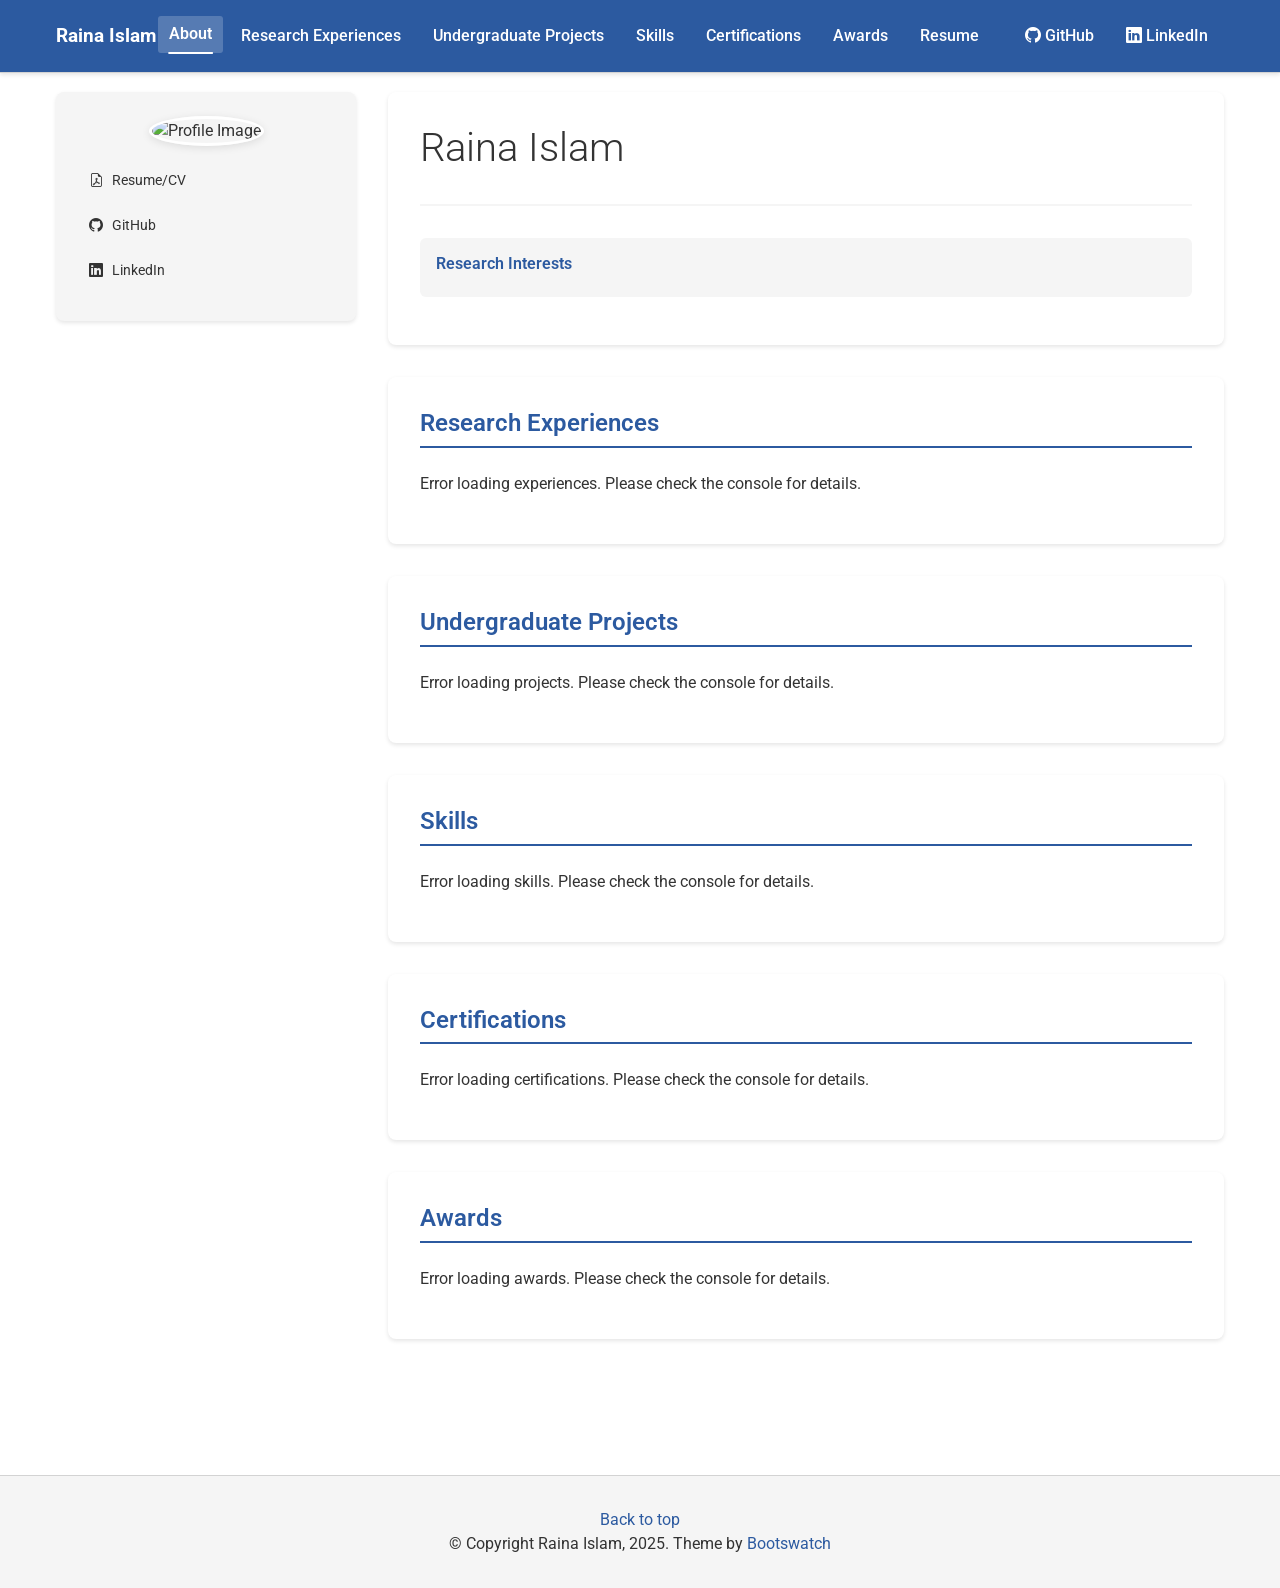
==== commit 385e5d32: "feat: update project titles and descriptions to reflect undergraduate focus" ====
--- a/index.html
+++ b/index.html
@@ -66,7 +66,7 @@
           </li>
           
           <li class="nav-item">
-            <a class="nav-link" href="#projects">Research Projects</a>
+            <a class="nav-link" href="#projects">Undergraduate Projects</a>
           </li>
           
           <li class="nav-item">
--- a/academic-style.css
+++ b/academic-style.css
@@ -313,6 +313,20 @@
   font-size: 0.9rem;
 }
 
+.item-projects {
+  margin-top: 0.75rem;
+}
+
+.item-project + .item-project {
+  margin-top: 0.75rem;
+}
+
+.item-project-title {
+  font-size: 0.95rem;
+  color: var(--text-color);
+  margin-bottom: 0.25rem;
+}
+
 /* Skills Grid */
 .skills-grid {
   display: grid;
